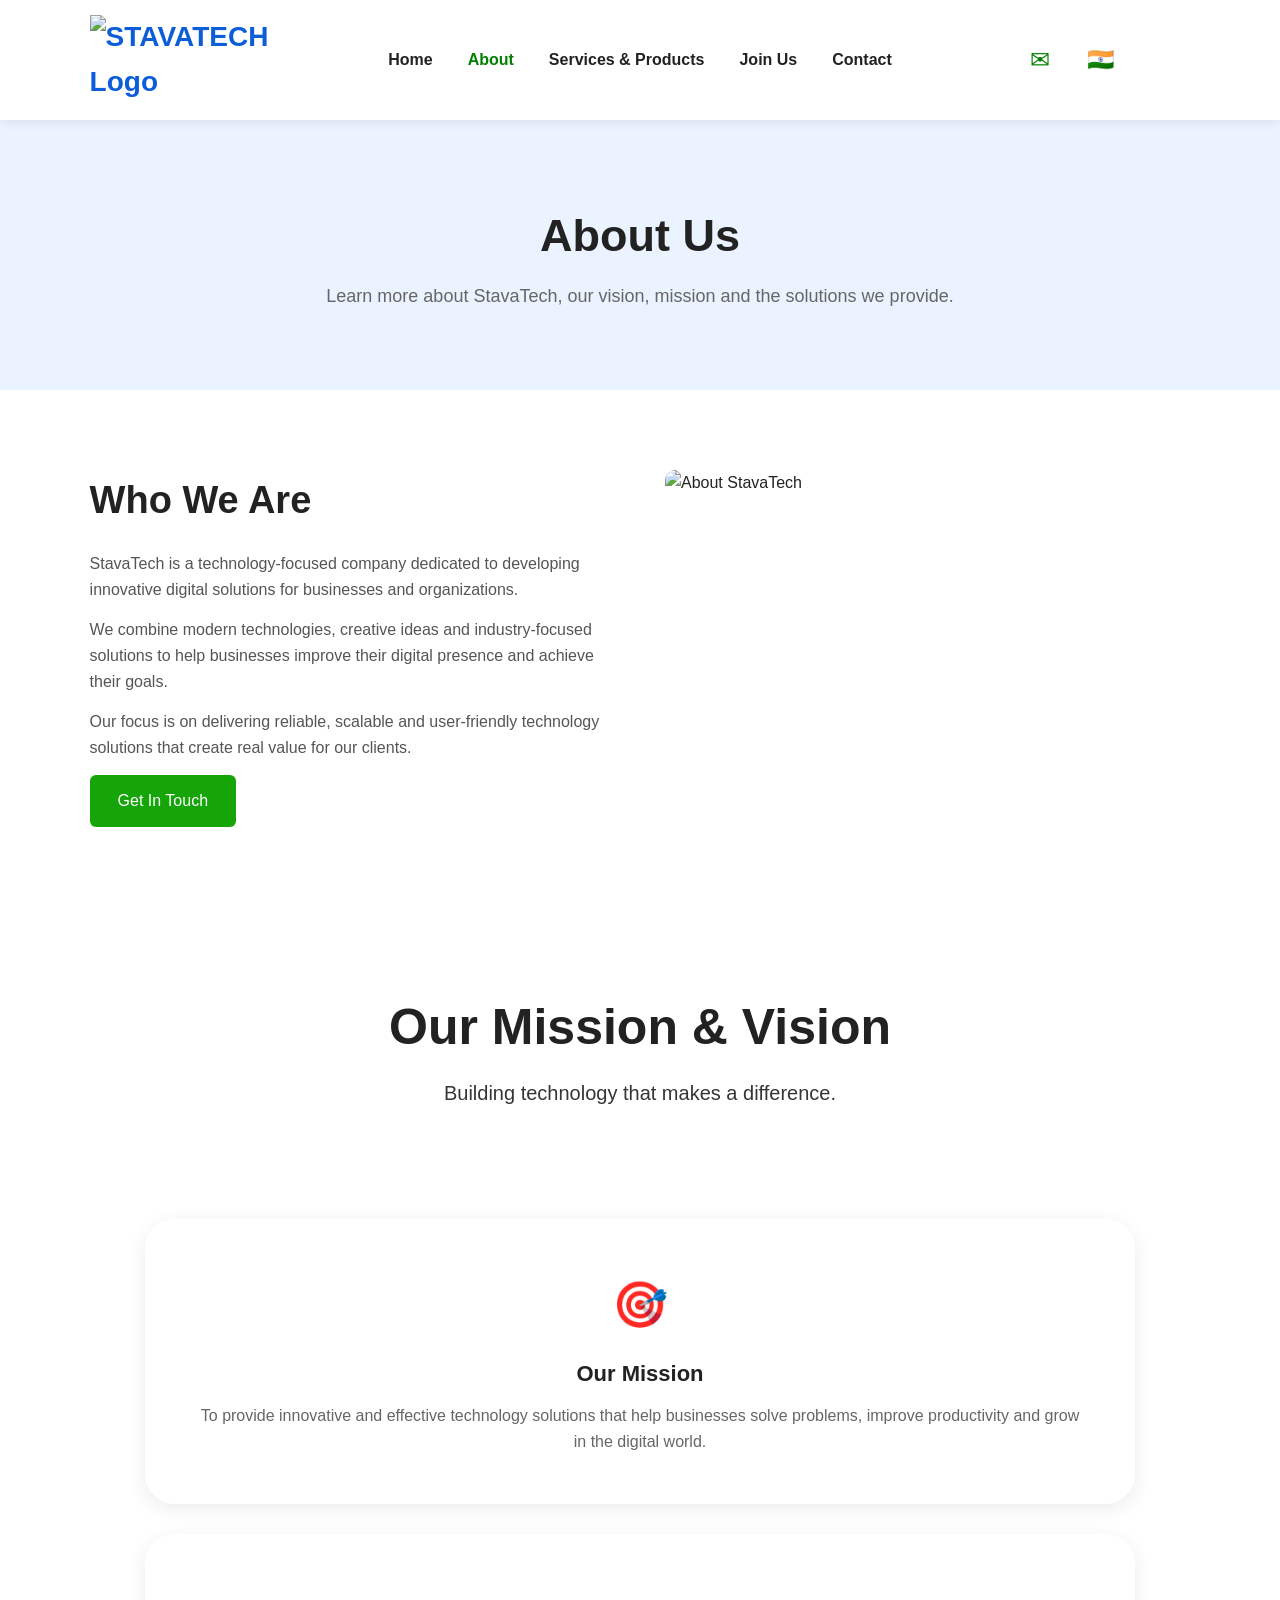
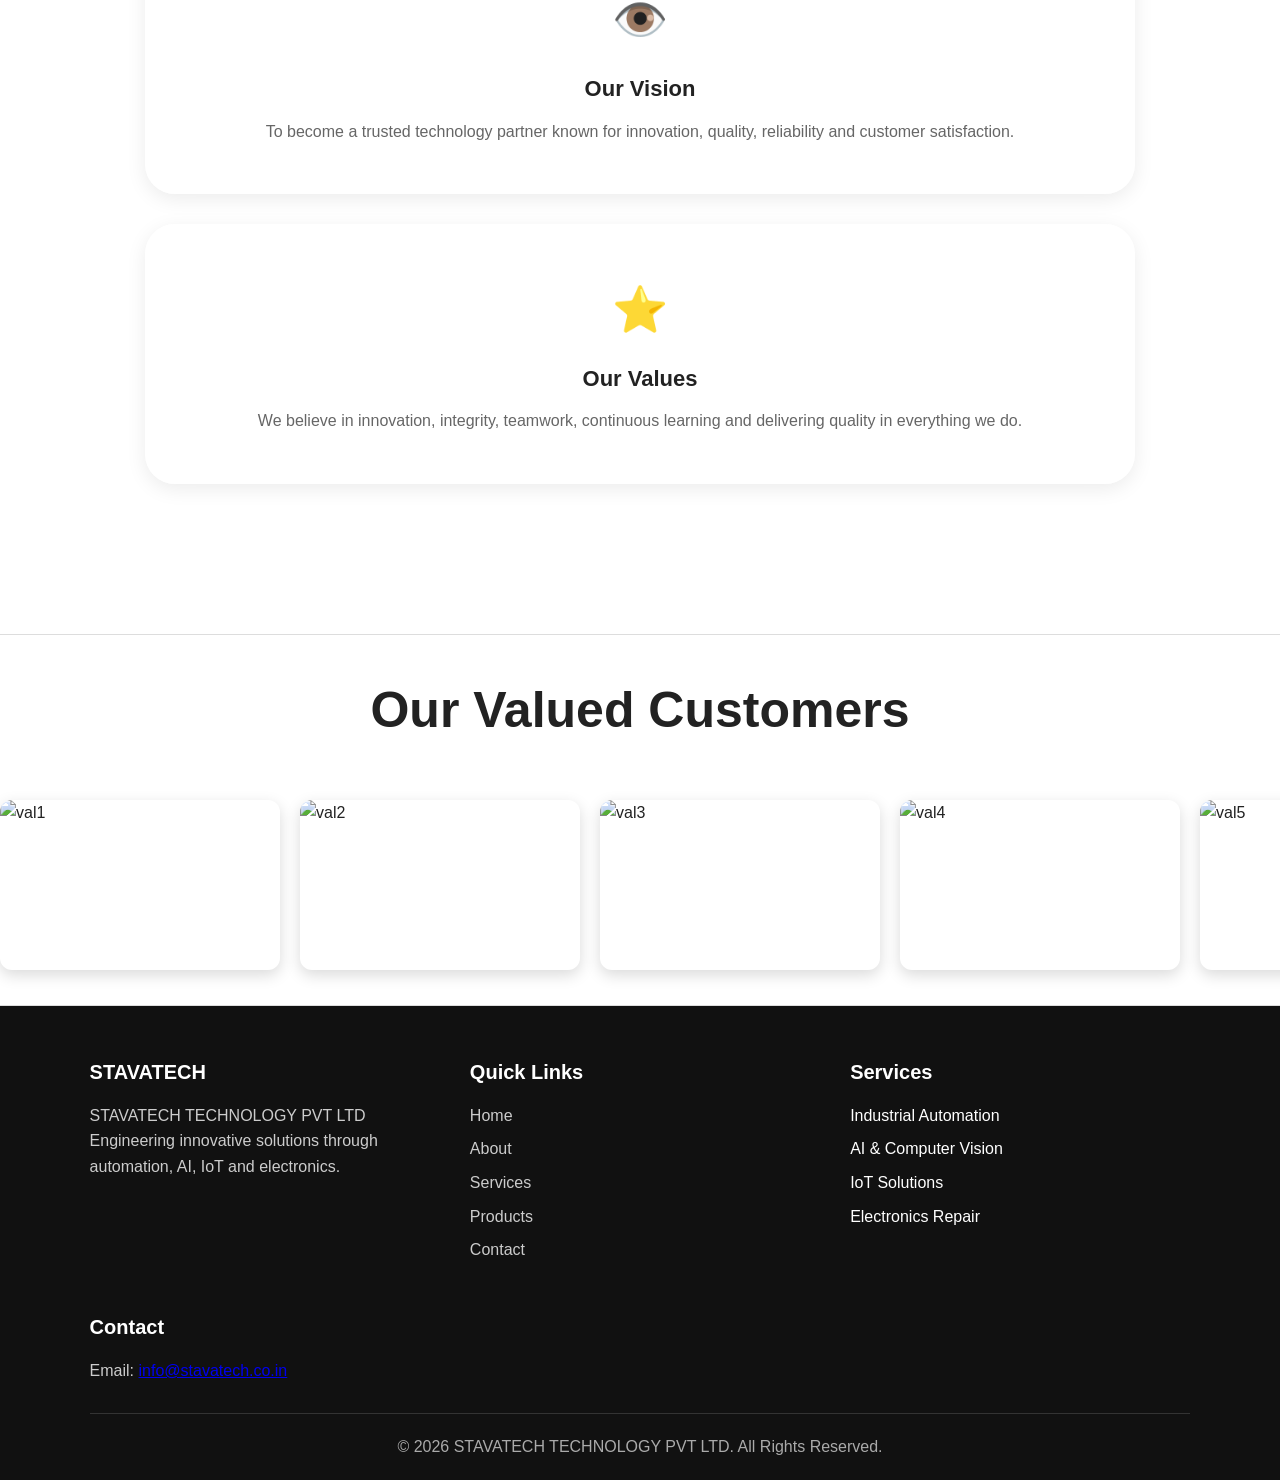
==== about.html @ b0d435f3 "Add files via upload" ====
<!doctype html>

<html lang="en">
  <head>
    <meta charset="UTF-8" />
    <meta name="viewport" content="width=device-width, initial-scale=1.0" />
    <link rel="stylesheet" href="style.css" />

    <title>About Us | StavaTech</title>
  </head>

  <body>
    <nav class="navbar">
      <div class="logo">
        <a href="index.html" class="logo">
          <img src="assets/logobg.png" alt="STAVATECH Logo" />
        </a>
      </div>

      <ul class="nav-links">
        <li>
          <a href="index.html">Home</a>
        </li>

        <li>
          <a href="about.html" class="active">About</a>
        </li>

        <li>
          <a href="services.html">Services & Products</a>
        </li>

        <li>
          <a href="join.html">Join Us</a>
        </li>        

        <li>
          <a href="contact.html">Contact</a>
        </li>
      </ul>
      <a href="mailto:info@stavatech.co.in" class="email-icon" title="Email Us">
        ✉
      </a>
      <a
        href="https://www.linkedin.com/company/stavatech/"
        class="linkedin-icon"
        title="Visit our LinkedIn"
        target="_blank"
      >
        🇮🇳
      </a>
    </nav>

    <!--HEADER-->

    <section class="page-header">
      <h1>About Us</h1>

      <p>
        Learn more about StavaTech, our vision, mission and the solutions we
        provide.
      </p>
    </section>

    <section>
      <div class="about-container">
        <div class="about-text">
          <h2>Who We Are</h2>

          <p>
            StavaTech is a technology-focused company dedicated to developing
            innovative digital solutions for businesses and organizations.
          </p>

          <p>
            We combine modern technologies, creative ideas and industry-focused
            solutions to help businesses improve their digital presence and
            achieve their goals.
          </p>

          <p>
            Our focus is on delivering reliable, scalable and user-friendly
            technology solutions that create real value for our clients.
          </p>

          <a href="contact.html" class="btn"> Get In Touch </a>
        </div>

        <div class="about-image">
          <img src="assets/LOGO.jpg" alt="About StavaTech" />
        </div>
      </div>
    </section>

    <section>
      <div class="section-title">
        <h2>Our Mission & Vision</h2>

        <p>Building technology that makes a difference.</p>
      </div>

      <div class="services-container">
    
        <div class="service-card">
          <div class="service-icon">🎯</div>

          <h3>Our Mission</h3>

          <p>
            To provide innovative and effective technology solutions that help
            businesses solve problems, improve productivity and grow in the
            digital world.
          </p>
        </div>

        

        <div class="service-card">
          <div class="service-icon">👁️</div>

          <h3>Our Vision</h3>

          <p>
            To become a trusted technology partner known for innovation,
            quality, reliability and customer satisfaction.
          </p>
        </div>

       

        <div class="service-card">
          <div class="service-icon">⭐</div>

          <h3>Our Values</h3>

          <p>
            We believe in innovation, integrity, teamwork, continuous learning
            and delivering quality in everything we do.
          </p>
        </div>
      </div>
    </section>

    <section class="image-strip">
      <div class="section-title">
        <h2>Our Valued Customers</h2>
      </div>

<!--Image Strip -->
    <div class="image-track">

            <img src="assets/val1.png" alt="val1">
            <img src="assets/val2.png" alt="val2">
            <img src="assets/val3.png" alt="val3">
            <img src="assets/val4.png" alt="val4">
            <img src="assets/val5.png" alt="val5">
            <img src="assets/val6.png" alt="val6">
            <img src="assets/val7.png" alt="val7">
            <img src="assets/val8.png" alt="val8">
            <img src="assets/val9.png" alt="val9">
            <img src="assets/val10.png" alt="val10">
            <img src="assets/val11.png" alt="val11">
            <img src="assets/val12.png" alt="val12">
            <img src="assets/val13.png" alt="val13">
            <img src="assets/val14.png" alt="val14">
            

        <!-- Duplicate images for continuous movement -->
            <img src="assets/val1.png" alt="val1">
            <img src="assets/val2.png" alt="val2">
            <img src="assets/val3.png" alt="val3">
            <img src="assets/val4.png" alt="val4">
            <img src="assets/val5.png" alt="val5">
            <img src="assets/val6.png" alt="val6">
            <img src="assets/val7.png" alt="val7">
            <img src="assets/val8.png" alt="val8">
            <img src="assets/val9.png" alt="val9">
            <img src="assets/val10.png" alt="val10">
            <img src="assets/val11.png" alt="val11">
            <img src="assets/val12.png" alt="val12">
            <img src="assets/val13.png" alt="val13">
            <img src="assets/val14.png" alt="val14">
       </div>
    </section>

    <!-- FOOTER -->

    <footer class="footer">
      <div class="container footer-container">
        <!-- Company -->

        <div class="footer-column">
          <h3>STAVATECH</h3>

          <p>STAVATECH TECHNOLOGY PVT LTD</p>

          <p>
            Engineering innovative solutions through automation, AI, IoT and
            electronics.
          </p>
        </div>

    

        <div class="footer-column">
          <h3>Quick Links</h3>

          <ul>
            <li>
              <a href="index.html"> Home </a>
            </li>

            <li>
              <a href="about.html"> About </a>
            </li>

            <li>
              <a href="services.html"> Services </a>
            </li>

            <li>
              <a href="product.html"> Products </a>
            </li>

            <li>
              <a href="contact.html"> Contact </a>
            </li>
          </ul>
        </div>

        <!-- Services -->

        <div class="footer-column">
          <h3>Services</h3>

          <ul>
            <li>Industrial Automation</li>

            <li>AI & Computer Vision</li>

            <li>IoT Solutions</li>

            <li>Electronics Repair</li>
          </ul>
        </div>


        <div class="footer-column">
          <h3>Contact</h3>

          <p>
            Email:

            <a href="mailto:info@stavatech.co.in"> info@stavatech.co.in </a>
          </p>
        </div>
      </div>


      <div class="footer-bottom">
        <p>© 2026 STAVATECH TECHNOLOGY PVT LTD. All Rights Reserved.</p>
      </div>
    </footer>
    <button id="backToTop">↑</button>

    <script src="script.js"></script>
  </body>
</html>
---- style.css ----
* {
  margin: 0;
  padding: 0;
  box-sizing: border-box;
}

html {
  scroll-behavior: smooth;
}

body {
  font-family: Arial, Helvetica, sans-serif;
  background-color: #ffffff;
  color: #222;
  line-height: 1.6;
}

.navbar {
  width: 100%;
  background-color: #ffffff;
  padding: 15px 7%;

  display: flex;
  align-items: center;

  position: sticky;
  top: 0;
  z-index: 1000;

  box-shadow: 0 2px 10px rgba(0, 0, 0, 0.08);
}

.logo {
  font-size: 28px;
  font-weight: bold;
  color: #0b5ed7;
  text-decoration: none;
}

.logo img {
  width: 200px;
  height: auto;
  display: block;
}

.logo span {
  color: #222;
}

.nav-links {
  position: absolute;
  left: 50%;
  transform: translateX(-50%);

  display: flex;
  list-style: none;
  gap: 35px;
}

.nav-links li a {
  text-decoration: none;
  color: #222;
  font-size: 16px;
  font-weight: 600;
  transition: 0.3s;
}

.nav-links li a:hover {
  color: #008000;
}

.email-icon {
  position: absolute;
  right: 18%;

  font-size: 24px;
  color: #008000;
  text-decoration: none;

  transition: 0.3s;
}

.email-icon:hover {
  color: #008000;
  transform: scale(1.15);
}

.linkedin-icon {
  position: absolute;
  right: 13%;

  font-size: 22px;
  color: #008000;

  text-decoration: none;

  transition: 0.3s;
  font-weight: bold;
}

.linkedin-icon:hover {
  color: #008000;
  transform: scale(1.15);
}

.login-icon {
  position: absolute;
  right: 7%;

  font-size: 18px;
  color: #008000;

  text-decoration: none;

  transition: 0.3s;
}

.login-icon:hover {
  color: #008000;
  transform: scale(1.15);
}

/* Active navigation link */

.nav-links li a.active {
  color: #008000;
  font-weight: bold;
}

/*HERO SECTION*/

.hero {
  min-height: 85vh;
  display: flex;
  align-items: center;
  justify-content: center;
  text-align: center;
  padding: 80px 7%;
  background: linear-gradient(135deg, #eaf3ff, #ffffff);
}

.hero-content {
  max-width: 900px;
}

.hero h1 {
  font-size: 55px;
  margin-bottom: 20px;
  color: #ffffff;
}

.hero h1 span {
  color: #1cd70b;
}

.hero1 p {
  font-size: 19px;
  color: #ffffff;
  max-width: 700px;
  margin: 0 auto 30px;
}

/*  HERO SLIDESHOW*/

.hero {
  position: relative;
  min-height: 85vh;
  overflow: hidden;

  display: flex;
  align-items: center;
  justify-content: center;

  text-align: center;

  padding: 80px 7%;

  color: white;
}

/* Slideshow container */

.hero-slideshow {
  position: absolute;
  top: 0;
  left: 0;

  width: 100%;
  height: 100%;

  overflow: hidden;
  z-index: 0;
}

/* Individual slides */

.slide {
  position: absolute;

  top: 0;
  left: 0;

  width: 100%;
  height: 100%;

  background-size: cover;
  background-position: center;

  /* Start outside the screen on the right */
  transform: translateX(100%);

  transition: transform 1s ease-in-out;
}

/* Active slide */

.slide.active {
  transform: translateX(0);
}

.slide.previous {
  transform: translateX(-100%);
}

/* Dark overlay */

.hero-overlay {
  position: absolute;

  top: 0;
  left: 0;

  width: 100%;
  height: 100%;

  background: rgba(0, 0, 0, 0.45);

  z-index: 1;
}

/* Hero content */

.hero-content {
  position: relative;

  z-index: 2;

  max-width: 900px;

  color: white;
}

/* Company name */

.company-name {
  font-size: 25px;
  margin-bottom: 20px;

  color: white;
}

/* Buttons */

.hero .btn {
  margin: 5px;
}

/*INTRO*/

.intro-container {
  display: flex;
  flex-direction: row;

  gap: 50px;
}

.intro-text {
  flex: 1;
}

.intro-text h2 {
  font-size: 50px;
  margin-bottom: 20px;
  color: #15a707;
}

.intro-text p {
  color: #000000;
  margin-bottom: 15px;
  font-size: large;
  font-weight: 500;
}

.intro-image {
  flex: 1;
}

.intro-image {
  flex: 1;
  display: flex;
  justify-content: center;
  align-items: center;
}

.intro-image video {
  width: 100%;
  max-width: 500px;
  height: 350px;
  object-fit: cover;
  border-radius: 20px;
  box-shadow: 0 10px 30px rgba(0, 0, 0, 0.15);
}
/*BUTTONS*/

.btn {
  display: inline-block;
  padding: 13px 28px;
  background-color: #15a508;
  color: #ffffff;
  text-decoration: none;
  border-radius: 6px;
  font-size: 16px;
  border: none;
  cursor: pointer;
  transition: 0.3s;
}

.btn:hover {
  background-color: #15a508;
  transform: translateY(-2px);
}

.btn-outline {
  background-color: transparent;
  color: #1cd70b;
  border: 2px solid #1cd70b;
  margin-left: 10px;
}

.btn-outline:hover {
  background-color: #1cd70b;
  color: #ffffff;
}

/*SECTION*/

section {
  padding: 80px 7%;
}

.section-title {
  text-align: center;
  margin-bottom: 50px;
}

.section-title h2 {
  font-size: 50px;
  margin-bottom: 10px;
}

.section-title p {
  color: #353535;
  font-size: 20px;
}

/*ABOUT SECTION*/

.about-container {
  display: flex;
  flex-direction: row;

  gap: 50px;
}

.about-text {
  flex: 1;
}

.about-text h2 {
  font-size: 38px;
  margin-bottom: 20px;
}

.about-text p {
  color: #555;
  margin-bottom: 15px;
  font-size: medium;
}

.about-image {
  flex: 1;
}

.about-image img {
  width: 100%;
  max-width: 550px;
  border-radius: 10px;
}

.custom-image img {
  width: 100%;
  border-radius: 10px;
  margin: 0 auto;
  display: block;
  max-width: 1400px;
  height: auto;
}

/*SERVICES*/

.services-container {
  display: flex;
  flex-direction: column;
  gap: 30px;
  padding: 60px 5%;
}

.services-container1 {
  display: flex;
  flex-direction: row;
  gap: 30px;
  padding: 60px 5%;
}

.service-card {
  padding: 50px;
  background-color: #ffffffb0;
  border-radius: 30px;
  border-color: #000000;
  box-shadow: 0 5px 20px rgba(0, 0, 0, 0.08);
  text-align: center;
  transition: 0.3s;
}

.service-card:hover {
  transform: translateY(-8px);
}

.service-icon {
  font-size: 45px;
  margin-bottom: 15px;
}

.service-card h3 {
  margin-bottom: 12px;
  font-size: 22px;
}

.service-card p {
  color: #666;
}

.project {
  position: relative;
  min-height: 85vh;
  display: flex;
  align-items: center;
  justify-content: center;
  text-align: center;
  padding: 80px 7%;

  background: linear-gradient(135deg, #eaf3ff, #ffffff);
}

.project-content {
  max-width: 900px;
}

.project h1 {
  font-size: 55px;
  margin-bottom: 20px;
  color: #000000;
}

.project h1 span {
  color: #1cd70b;
}

.project p {
  font-size: 19px;
  color: #000000;
  max-width: 700px;
  margin: 0 auto 30px;
}

/*PRODUCTS*/

.products-container {
  display: grid;
  grid-template-columns: repeat(3, 1fr);
  gap: 30px;
}

.product-card {
  background-color: #ffffff;
  border-radius: 10px;
  overflow: hidden;
  box-shadow: 0 5px 20px rgba(0, 0, 0, 0.08);
  transition: 0.3s;
}

.product-card:hover {
  transform: translateY(-8px);
}

.product-card img {
  width: 100%;
  height: 220px;
  object-fit: cover;
}

.product-content {
  padding: 25px;
}

.product-content h3 {
  font-size: 22px;
  margin-bottom: 10px;
}

.product-content p {
  color: #666;
  margin-bottom: 15px;
}

/*CONTACT */

.contact-container {
  display: grid;
  grid-template-columns: 1fr 1fr;
  gap: 50px;
}

.contact-info h2 {
  font-size: 35px;
  margin-bottom: 20px;
}

.contact-info p {
  color: #555;
  margin-bottom: 15px;
}

.contact-details {
  margin-top: 25px;
}

.contact-details p {
  margin-bottom: 12px;
}

.contact-form {
  background-color: #066d035d;
  padding: 30px;
  border-radius: 10px;
}

.contact-form input,
.contact-form textarea {
  width: 100%;
  padding: 13px;
  margin-bottom: 15px;
  border: 1px solid #ddd;
  border-radius: 5px;
  font-size: 15px;
  outline: none;
}

.contact-form input:focus,
.contact-form textarea:focus {
  border-color: #0b5ed7;
}

.contact-form textarea {
  height: 150px;
  resize: vertical;
}

.location-section {
    text-align: center;
    padding: 60px 7%;
    background: #f8fafc;
}

.location-section h2 {
    font-size: 36px;
    margin-bottom: 10px;
    color: #111827;
}

.location-section p {
    color: #555;
    margin-bottom: 30px;
}

.location-map {
    max-width: 900px;
    margin: auto;
}

.location-map img {
    width: 100%;
    height: auto;
    display: block;
    border-radius: 15px;
    box-shadow: 0 8px 25px rgba(0, 0, 0, 0.12);
}


/*PAGE HEADER */

.page-header {
  background-color: #eaf3ff;
  text-align: center;
  padding: 80px 7%;
}

.page-header h1 {
  font-size: 45px;
  margin-bottom: 10px;
}

.page-header p {
  color: #666;
  font-size: 18px;
}

/*FOOTER*/

footer {
  background-color: #111;
  color: #ffffff;
  padding: 50px 7% 20px;
}

.footer-container {
  display: grid;
  grid-template-columns: repeat(3, 1fr);
  gap: 40px;
  margin-bottom: 30px;
}

.footer-column h3 {
  margin-bottom: 15px;
  font-size: 20px;
}

.footer-column p {
  color: #ccc;
}

.footer-column ul {
  list-style: none;
}

.footer-column ul li {
  margin-bottom: 8px;
}

.footer-column ul li a {
  color: #ccc;
  text-decoration: none;
  transition: 0.3s;
}

.footer-column ul li a:hover {
  color: #ffffff;
}

.footer-bottom {
  border-top: 1px solid #333;
  padding-top: 20px;
  text-align: center;
  color: #aaa;
}

/*BACK TO TOP BUTTON*/

#backToTop {
  position: fixed;
  bottom: 25px;
  right: 25px;
  width: 45px;
  height: 45px;
  border: none;
  border-radius: 50%;
  background-color: #06b8068c;
  color: white;
  font-size: 20px;
  cursor: pointer;
  display: none;
  z-index: 999;
}

#backToTop:hover {
  background-color: #06b8068c;
}

/*VISIT COUNTER*/

.counters-container {
  width: 100%;
  display: flex;
  justify-content: center;
  align-items: center;
  gap: 30px;
  margin: 40px 0;
}

.counter-circle {
  width: 130px;
  height: 130px;

  border: 2px solid #ddd;
  border-radius: 50%;

  display: flex;
  flex-direction: column;
  justify-content: center;
  align-items: center;

  background: rgb(214, 214, 214);
  color: #222;

  box-shadow: 0 5px 15px rgba(0, 0, 0, 0.1);

  transition: 0.3s ease;
}

.counter-circle:hover {
  border-color: #00a651;
  box-shadow: 0 0 20px rgba(0, 166, 81, 0.5);
  transform: scale(1.08);
}

.counter-icon {
  font-size: 20px;
}

.counter-circle span:nth-child(2) {
  font-size: 25px;
  font-weight: bold;
}

.counter-circle small {
  font-size: 11px;
  letter-spacing: 2px;
}

/* Hover effect */
.counter-circle:hover {
  border-color: #00a651;
  box-shadow:
    0 0 10px #00a651,
    0 0 25px rgba(0, 166, 81, 0.5);

  transform: scale(1.08);
}

/*LOGIN*/

.login-container {
  min-height: 100vh;

  display: flex;
  justify-content: center;
  align-items: center;

  background: linear-gradient(135deg, #eaf3ff, #ffffff);

  padding: 20px;
}

.login-card {
  width: 100%;
  max-width: 420px;
  background: white;
  padding: 40px;
  border-radius: 20px;
  box-shadow: 0 10px 35px rgba(0, 0, 0, 0.12);
  text-align: center;
}

.login-logo h1 {
  font-size: 32px;
  margin-bottom: 25px;
}

.login-logo span {
  color: #00a651;
}

.login-logo b {
  color: #111;
}

.login-card h2 {
  font-size: 30px;
  margin-bottom: 8px;
  color: #222;
}

.login-subtitle {
  color: #777;
  margin-bottom: 30px;
}

.input-group {
  text-align: left;
  margin-bottom: 20px;
}

.input-group label {
  display: block;
  margin-bottom: 7px;
  font-size: 14px;
  font-weight: 600;
  color: #333;
}

.input-group input {
  width: 100%;
  padding: 13px;
  border: 1px solid #ddd;
  border-radius: 8px;
  font-size: 15px;
  box-sizing: border-box;
  outline: none;
  transition: 0.3s;
}

.input-group input:focus {
  border-color: #00a651;
  box-shadow: 0 0 5px rgba(0, 166, 81, 0.25);
}

.login-options {
  display: flex;
  justify-content: space-between;
  align-items: center;
  font-size: 13px;
  margin-bottom: 25px;
}

.login-options a {
  color: #00a651;
  text-decoration: none;
}

.login-btn {
  width: 100%;
  padding: 14px;
  border: none;
  border-radius: 8px;
  background: #00a651;
  color: white;
  font-size: 16px;
  font-weight: bold;
  cursor: pointer;
  transition: 0.3s;
}

.login-btn:hover {
  background: #008f45;
  transform: translateY(-2px);
  box-shadow: 0 5px 15px rgba(0, 166, 81, 0.3);
}

.divider {
  display: flex;
  align-items: center;
  margin: 30px 0;
  color: #999;
}

.divider::before,
.divider::after {
  content: "";
  flex: 1;
  height: 1px;
  background: #ddd;
}

.divider span {
  padding: 0 12px;
  font-size: 12px;
}

.register-text {
  font-size: 14px;
  color: #666;
}

.register-text a {
  color: #00a651;
  font-weight: bold;
  text-decoration: none;
}

/*JOIN OUR TEAM PAGE */

/* HERO */

.join-hero {
  min-height: 75vh;
  display: flex;
  align-items: center;
  justify-content: center;
  text-align: center;
  padding: 80px 7%;
  background:
    linear-gradient(rgba(0, 0, 0, 0.65), rgba(0, 0, 0, 0.65)),
    url("assets/hero2.jpg");
  background-size: cover;
  background-position: center;
}

.join-hero-content {
  max-width: 900px;
}

.small-heading {
  color: #19b65b;
  font-size: 14px;
  font-weight: 700;
  letter-spacing: 2px;
  margin-bottom: 15px;
}

.join-hero h1 {
  font-size: 60px;
  color: white;
  margin-bottom: 20px;
}

.join-hero h1 span {
  color: #19b65b;
}

.join-hero p {
  color: #eeeeee;
  font-size: 18px;
  line-height: 1.8;
  max-width: 700px;
  margin: 0 auto 30px;
}

/* BUTTON */

.join-btn {
  display: inline-block;
  padding: 14px 28px;
  background: #19b65b;
  color: white;
  text-decoration: none;
  border-radius: 6px;
  font-weight: 600;
  transition: 0.3s;
}

.join-btn:hover {
  background: #128a45;
  transform: translateY(-3px);
}

/*WHY JOIN*/

.why-join {
  padding: 90px 7%;
  background: #ffffff;
  text-align: center;
}

.section-heading {
  max-width: 750px;
  margin: 0 auto 50px;
}

.section-heading > p:first-child {
  color: #19b65b;
  font-size: 14px;
  font-weight: bold;
  letter-spacing: 2px;
}

.section-heading h2 {
  font-size: 42px;
  margin: 10px 0 15px;
  color: #111111;
}

.section-heading h2 span {
  color: #19b65b;
}

.section-heading p {
  color: #666666;
  line-height: 1.7;
}

/* BENEFITS */

.benefits-container {
  display: grid;
  grid-template-columns: repeat(4, 1fr);
  gap: 25px;
  max-width: 1200px;
  margin: auto;
}

.benefit-card {
  padding: 35px 25px;
  background: #ffffff;
  border-radius: 12px;
  box-shadow: 0 8px 30px rgba(0, 0, 0, 0.08);
  transition: 0.3s;
}

.benefit-card:hover {
  transform: translateY(-8px);
  box-shadow: 0 15px 35px rgba(0, 0, 0, 0.13);
}

.benefit-icon {
  font-size: 40px;
  margin-bottom: 15px;
}

.benefit-card h3 {
  font-size: 22px;
  color: #111111;
  margin-bottom: 12px;
}

.benefit-card p {
  color: #666666;
  line-height: 1.6;
}

/*OPENINGS */

.openings {
  padding: 90px 7%;
  background: #f5f8fb;
}

.jobs-container {
  max-width: 1000px;
  margin: auto;
}

.job-card {
  display: flex;
  align-items: center;
  justify-content: space-between;
  gap: 30px;
  background: white;
  padding: 30px;
  margin-bottom: 20px;
  border-radius: 12px;
  box-shadow: 0 5px 20px rgba(0, 0, 0, 0.07);
  transition: 0.3s;
}

.job-card:hover {
  transform: translateY(-4px);
  box-shadow: 0 10px 30px rgba(0, 0, 0, 0.12);
}

.job-info {
  flex: 1;
}

.job-type {
  display: inline-block;
  font-size: 11px;
  font-weight: bold;
  color: #19b65b;
  background: #e9f9f0;
  padding: 5px 10px;
  border-radius: 20px;
  margin-bottom: 10px;
}

.job-card h3 {
  color: #111111;
  font-size: 23px;
  margin: 5px 0 10px;
}

.job-card p {
  color: #666666;
  line-height: 1.6;
  margin-bottom: 15px;
}

.job-details {
  display: flex;
  gap: 25px;
  color: #777777;
  font-size: 14px;
}

.apply-btn {
  white-space: nowrap;
  text-decoration: none;
  color: white;
  background: #111111;
  padding: 12px 22px;
  border-radius: 6px;
  font-weight: 600;
  transition: 0.3s;
}

.apply-btn:hover {
  background: #19b65b;
}

/*APPLICATION*/

.application {
  padding: 100px 7%;
  text-align: center;
  background: #111111;
}

.application-content {
  max-width: 800px;
  margin: auto;
}

.application h2 {
  font-size: 42px;
  color: white;
  margin: 10px 0 20px;
}

.application h2 span {
  color: #19b65b;
}

.application p:not(.small-heading) {
  color: #cccccc;
  line-height: 1.8;
  margin-bottom: 30px;
}

/* =========================
   MOVING IMAGE STRIP
========================= */

.image-strip {
    width: 100%;
    overflow: hidden;
    background: none;
    padding: 35px 0;
    margin-top: 10px;
    margin-bottom: 0;
    border-top: 1px solid #ddd;
    border-bottom: 1px solid #ddd;
}

.image-track {
    display: flex;
    width: max-content;
    gap: 20px;
    animation: imageScroll 25s linear infinite;
}

.image-track img {
    width: 280px;
    height: 170px;
    object-fit: cover;
    border-radius: 12px;
    flex-shrink: 0;
    box-shadow: 0 5px 15px rgba(0, 0, 0, 0.15);
}

/* Continuous horizontal movement */

@keyframes imageScroll {

    0% {
        transform: translateX(0);
    }

    100% {
        transform: translateX(-50%);
    }

}
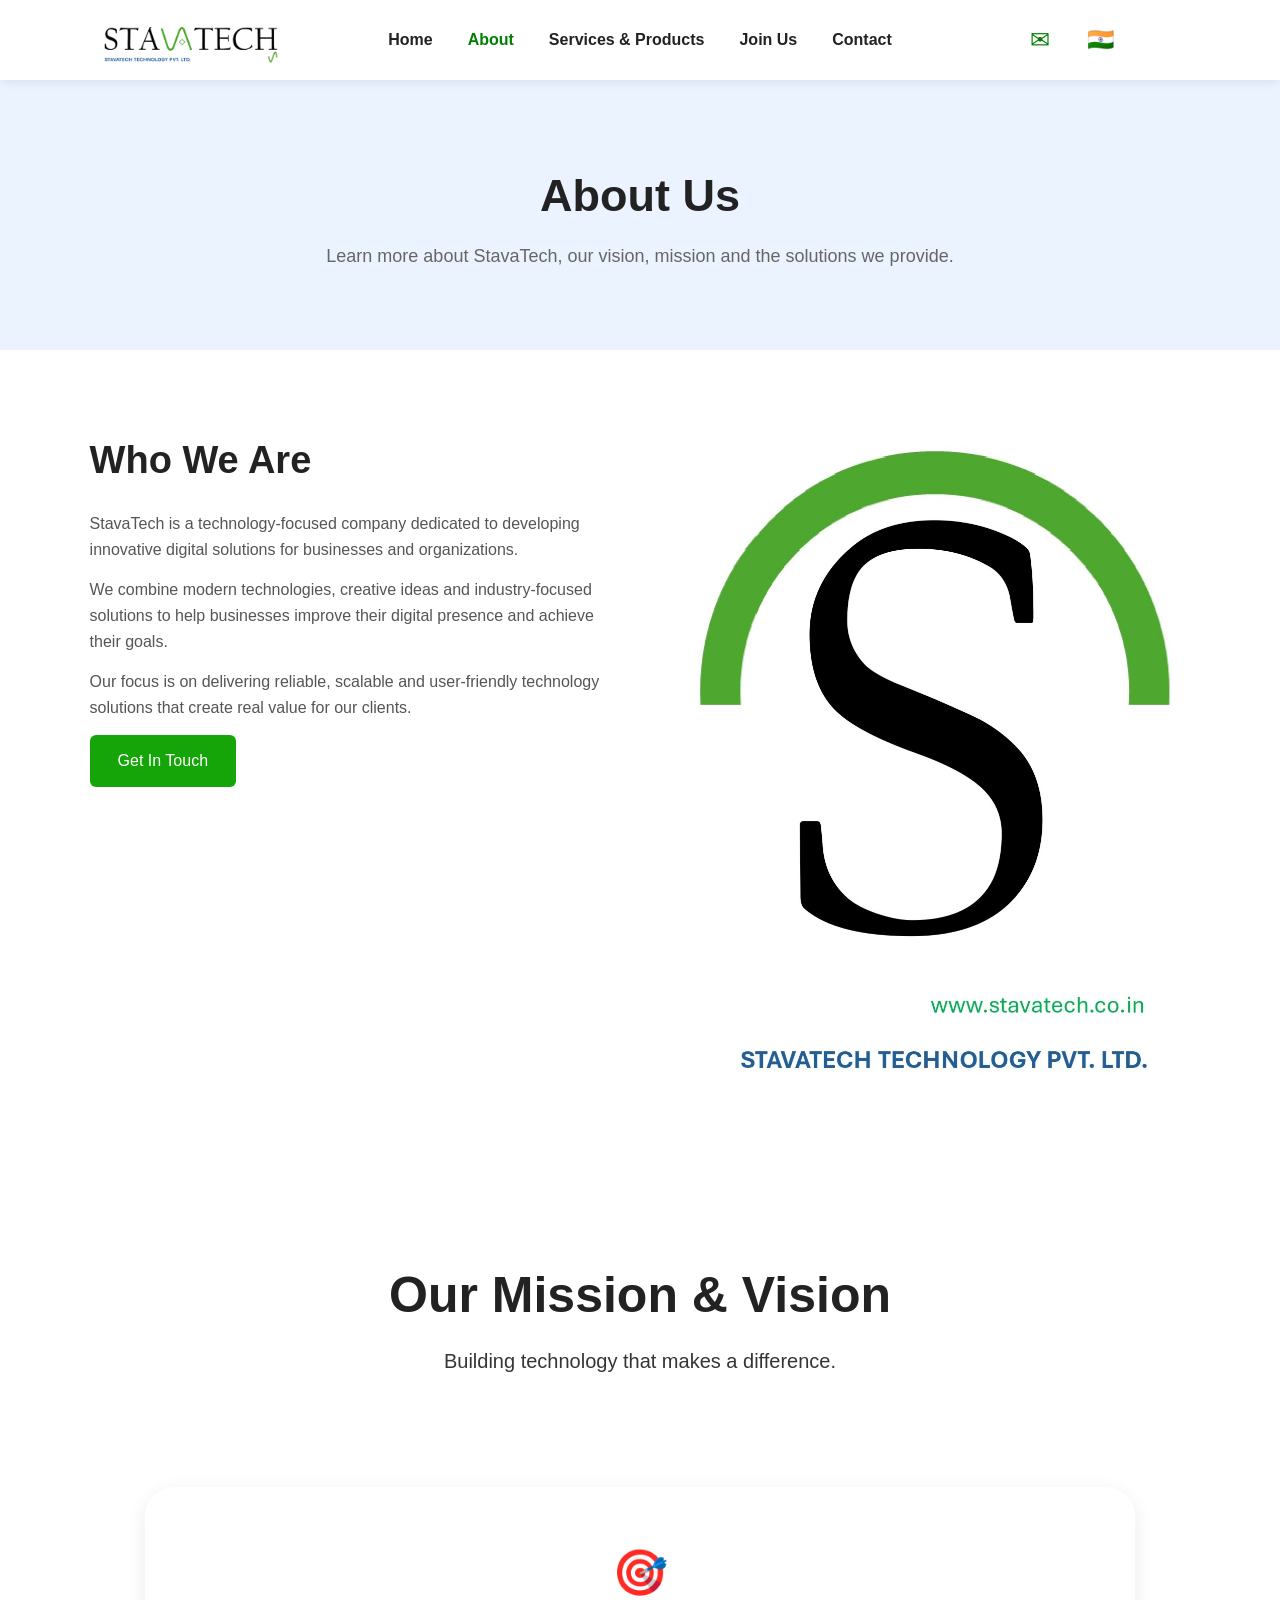
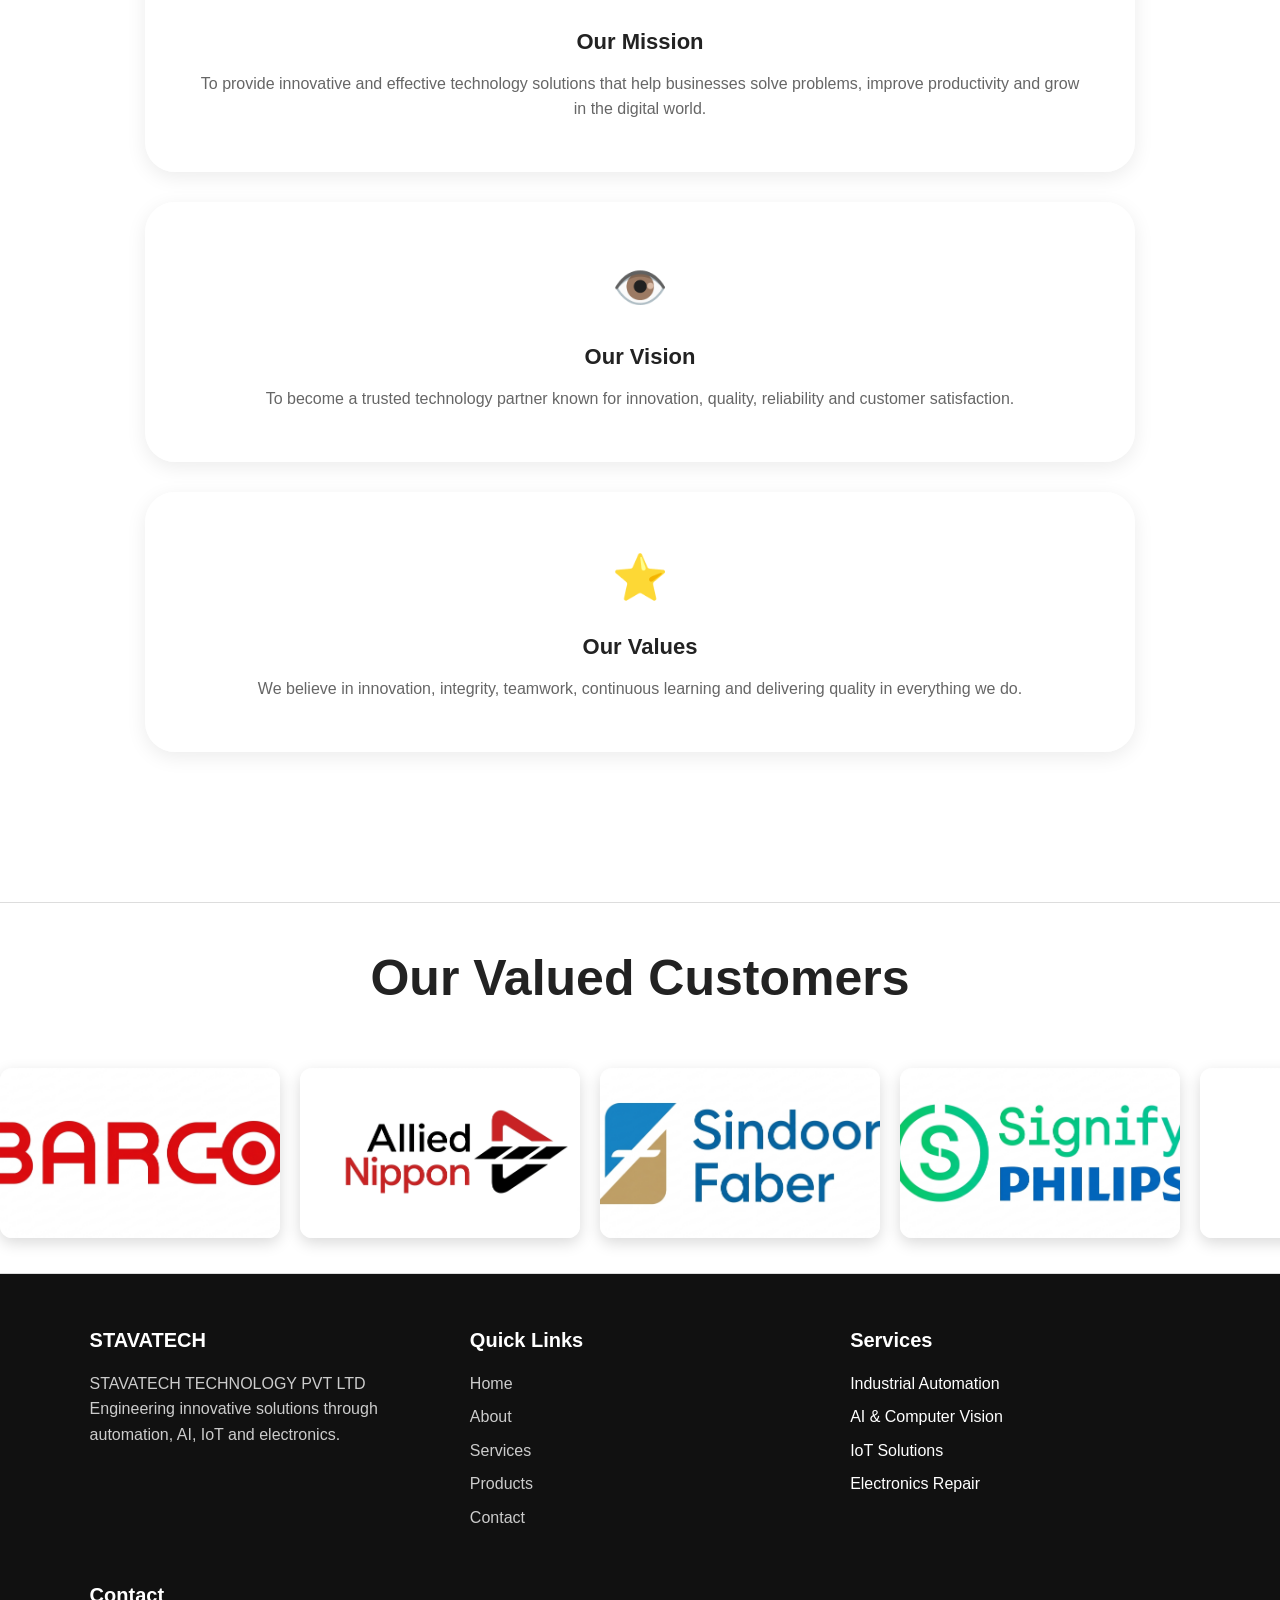
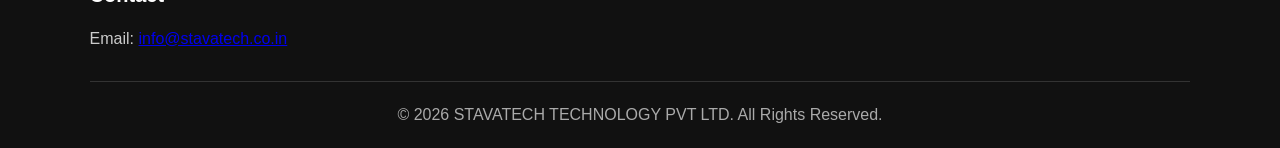
==== commit cbd6eb93: "Update about.html" ====
--- a/about.html
+++ b/about.html
@@ -32,7 +32,7 @@
 
         <li>
           <a href="join.html">Join Us</a>
-        </li>        
+        </li>
 
         <li>
           <a href="contact.html">Contact</a>
@@ -100,7 +100,6 @@
       </div>
 
       <div class="services-container">
-    
         <div class="service-card">
           <div class="service-icon">🎯</div>
 
@@ -113,8 +112,6 @@
           </p>
         </div>
 
-        
-
         <div class="service-card">
           <div class="service-icon">👁️</div>
 
@@ -125,8 +122,6 @@
             quality, reliability and customer satisfaction.
           </p>
         </div>
-
-       
 
         <div class="service-card">
           <div class="service-icon">⭐</div>
@@ -146,41 +141,39 @@
         <h2>Our Valued Customers</h2>
       </div>
 
-<!--Image Strip -->
-    <div class="image-track">
-
-            <img src="assets/val1.png" alt="val1">
-            <img src="assets/val2.png" alt="val2">
-            <img src="assets/val3.png" alt="val3">
-            <img src="assets/val4.png" alt="val4">
-            <img src="assets/val5.png" alt="val5">
-            <img src="assets/val6.png" alt="val6">
-            <img src="assets/val7.png" alt="val7">
-            <img src="assets/val8.png" alt="val8">
-            <img src="assets/val9.png" alt="val9">
-            <img src="assets/val10.png" alt="val10">
-            <img src="assets/val11.png" alt="val11">
-            <img src="assets/val12.png" alt="val12">
-            <img src="assets/val13.png" alt="val13">
-            <img src="assets/val14.png" alt="val14">
-            
+      <!--Image Strip -->
+      <div class="image-track">
+        <img src="assets/val1.png" alt="val1" />
+        <img src="assets/val2.png" alt="val2" />
+        <img src="assets/val3.png" alt="val3" />
+        <img src="assets/val4.png" alt="val4" />
+        <img src="assets/val5.png" alt="val5" />
+        <img src="assets/val6.png" alt="val6" />
+        <img src="assets/val7.png" alt="val7" />
+        <img src="assets/val8.png" alt="val8" />
+        <img src="assets/val9.png" alt="val9" />
+        <img src="assets/val10.png" alt="val10" />
+        <img src="assets/val11.png" alt="val11" />
+        <img src="assets/val12.png" alt="val12" />
+        <img src="assets/val13.png" alt="val13" />
+        <img src="assets/val14.png" alt="val14" />
 
         <!-- Duplicate images for continuous movement -->
-            <img src="assets/val1.png" alt="val1">
-            <img src="assets/val2.png" alt="val2">
-            <img src="assets/val3.png" alt="val3">
-            <img src="assets/val4.png" alt="val4">
-            <img src="assets/val5.png" alt="val5">
-            <img src="assets/val6.png" alt="val6">
-            <img src="assets/val7.png" alt="val7">
-            <img src="assets/val8.png" alt="val8">
-            <img src="assets/val9.png" alt="val9">
-            <img src="assets/val10.png" alt="val10">
-            <img src="assets/val11.png" alt="val11">
-            <img src="assets/val12.png" alt="val12">
-            <img src="assets/val13.png" alt="val13">
-            <img src="assets/val14.png" alt="val14">
-       </div>
+        <img src="assets/val1.png" alt="val1" />
+        <img src="assets/val2.png" alt="val2" />
+        <img src="assets/val3.png" alt="val3" />
+        <img src="assets/val4.png" alt="val4" />
+        <img src="assets/val5.png" alt="val5" />
+        <img src="assets/val6.png" alt="val6" />
+        <img src="assets/val7.png" alt="val7" />
+        <img src="assets/val8.png" alt="val8" />
+        <img src="assets/val9.png" alt="val9" />
+        <img src="assets/val10.png" alt="val10" />
+        <img src="assets/val11.png" alt="val11" />
+        <img src="assets/val12.png" alt="val12" />
+        <img src="assets/val13.png" alt="val13" />
+        <img src="assets/val14.png" alt="val14" />
+      </div>
     </section>
 
     <!-- FOOTER -->
@@ -200,8 +193,6 @@
           </p>
         </div>
 
-    
-
         <div class="footer-column">
           <h3>Quick Links</h3>
 
@@ -244,7 +235,6 @@
           </ul>
         </div>
 
-
         <div class="footer-column">
           <h3>Contact</h3>
 
@@ -255,7 +245,6 @@
           </p>
         </div>
       </div>
-
 
       <div class="footer-bottom">
         <p>© 2026 STAVATECH TECHNOLOGY PVT LTD. All Rights Reserved.</p>
--- a/style.css
+++ b/style.css
@@ -522,7 +522,66 @@
   color: #666;
   margin-bottom: 15px;
 }
-
+/* Image slider inside product card */
+
+.card-image-slider {
+  position: relative;
+  width: 100%;
+  height: 220px;
+  overflow: hidden;
+}
+
+.card-image-slider > img {
+  width: 100%;
+  height: 100%;
+  object-fit: cover;
+  display: block;
+}
+
+/* Left and right buttons */
+
+.slider-btn {
+  position: absolute;
+  top: 50%;
+  transform: translateY(-50%);
+  z-index: 2;
+
+  width: 40px;
+  height: 40px;
+
+  border: none;
+  border-radius: 50%;
+
+  background: rgba(0, 0, 0, 0.55);
+  color: white;
+
+  font-size: 24px;
+  cursor: pointer;
+
+  display: flex;
+  align-items: center;
+  justify-content: center;
+
+  transition: 0.3s;
+}
+
+.slider-btn:hover {
+  background: #0aaa0a;
+}
+
+.slider-btn.prev {
+  left: 10px;
+}
+
+.slider-btn.next {
+  right: 10px;
+}
+
+/* Hide the extra images */
+
+.slider-images {
+  display: none;
+}
 /*CONTACT */
 
 .contact-container {
@@ -577,35 +636,34 @@
 }
 
 .location-section {
-    text-align: center;
-    padding: 60px 7%;
-    background: #f8fafc;
+  text-align: center;
+  padding: 60px 7%;
+  background: #f8fafc;
 }
 
 .location-section h2 {
-    font-size: 36px;
-    margin-bottom: 10px;
-    color: #111827;
+  font-size: 36px;
+  margin-bottom: 10px;
+  color: #111827;
 }
 
 .location-section p {
-    color: #555;
-    margin-bottom: 30px;
+  color: #555;
+  margin-bottom: 30px;
 }
 
 .location-map {
-    max-width: 900px;
-    margin: auto;
+  max-width: 900px;
+  margin: auto;
 }
 
 .location-map img {
-    width: 100%;
-    height: auto;
-    display: block;
-    border-radius: 15px;
-    box-shadow: 0 8px 25px rgba(0, 0, 0, 0.12);
-}
-
+  width: 70%;
+  height: auto;
+  display: block;
+  border-radius: 15px;
+  box-shadow: 0 8px 25px rgba(0, 0, 0, 0.12);
+}
 
 /*PAGE HEADER */
 
@@ -1150,42 +1208,40 @@
 ========================= */
 
 .image-strip {
-    width: 100%;
-    overflow: hidden;
-    background: none;
-    padding: 35px 0;
-    margin-top: 10px;
-    margin-bottom: 0;
-    border-top: 1px solid #ddd;
-    border-bottom: 1px solid #ddd;
+  width: 100%;
+  overflow: hidden;
+  background: none;
+  padding: 35px 0;
+  margin-top: 10px;
+  margin-bottom: 0;
+  border-top: 1px solid #ddd;
+  border-bottom: 1px solid #ddd;
 }
 
 .image-track {
-    display: flex;
-    width: max-content;
-    gap: 20px;
-    animation: imageScroll 25s linear infinite;
+  display: flex;
+  width: max-content;
+  gap: 20px;
+  animation: imageScroll 25s linear infinite;
 }
 
 .image-track img {
-    width: 280px;
-    height: 170px;
-    object-fit: cover;
-    border-radius: 12px;
-    flex-shrink: 0;
-    box-shadow: 0 5px 15px rgba(0, 0, 0, 0.15);
+  width: 280px;
+  height: 170px;
+  object-fit: cover;
+  border-radius: 12px;
+  flex-shrink: 0;
+  box-shadow: 0 5px 15px rgba(0, 0, 0, 0.15);
 }
 
 /* Continuous horizontal movement */
 
 @keyframes imageScroll {
-
-    0% {
-        transform: translateX(0);
-    }
-
-    100% {
-        transform: translateX(-50%);
-    }
-
-}+  0% {
+    transform: translateX(0);
+  }
+
+  100% {
+    transform: translateX(-50%);
+  }
+}
